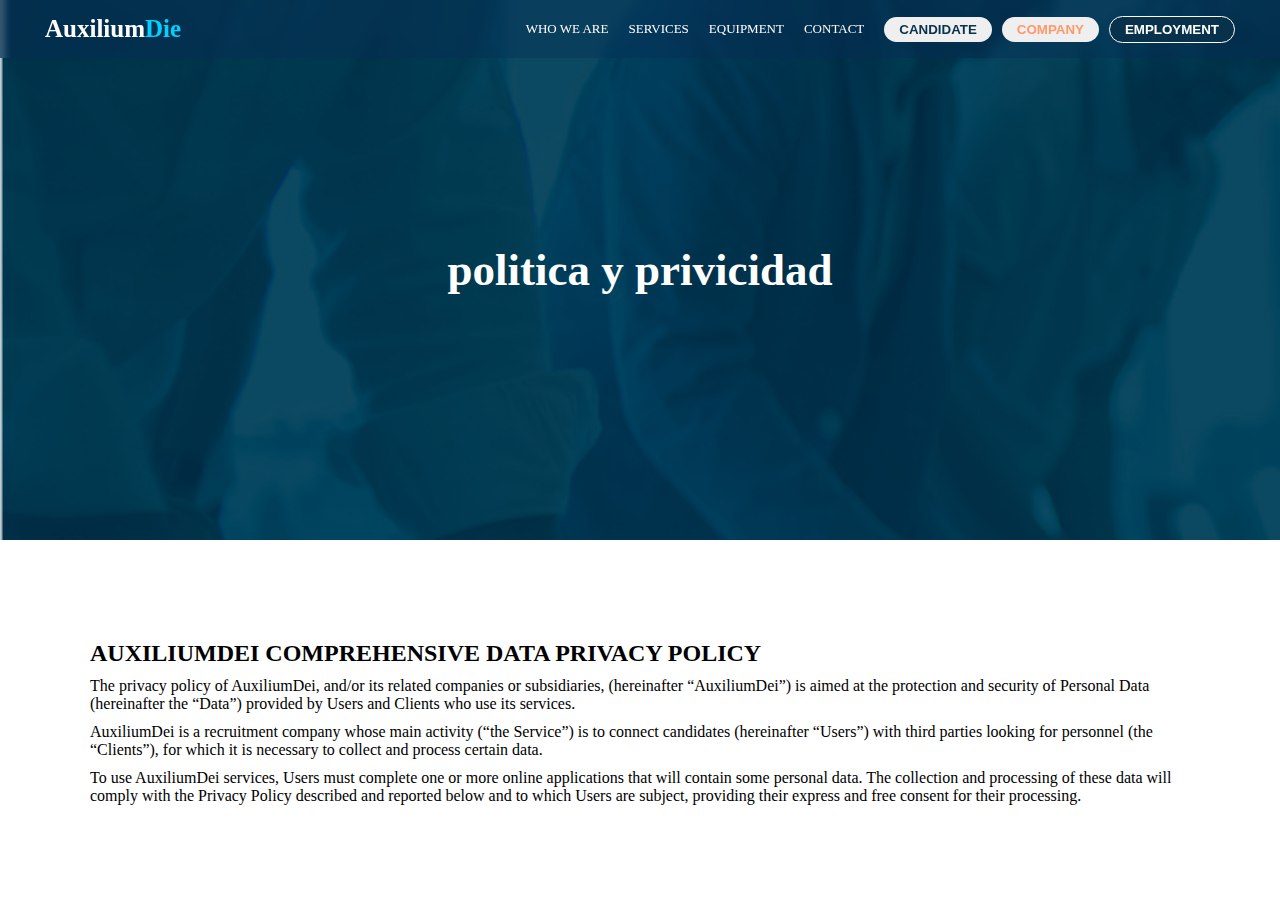
==== politic&Segu/politic.html @ f69e832f "modific politic" ====
<!DOCTYPE html>
<html lang="en">
<head>
    <meta charset="UTF-8">
    <meta name="viewport" content="width=device-width, initial-scale=1.0">
    <title>Privacy Policy - AuxiliumDei</title>
    <link rel="stylesheet" href="./stylePolict.css">
    <link rel="icon" href="../img/auxi.png" type="image/png"
    sizes="40x40" >
</head>
<body>
    <header>
        <a class="logo" href="../index.html">Auxilium<strong>Die</strong></a>
        <nav>
            <ul class="list">
                <li><a class="who" href="">WHO WE ARE</a></li>
                <li><a class="serv" href="">SERVICES</a></li>
                <li><a class="equip" href="">EQUIPMENT</a></li>
                <li><a class="cont" href="../index.html#contacto">CONTACT</a></li>
            </ul>
            <div class="butt">
                <button class="cand"><a href="">CANDIDATE</a></button>
                <button class="comp"><a href="">COMPANY</a></button>
                <button class="emp"><a href="">EMPLOYMENT</a></button>
            </div>
        </nav>
    </header>
    <main>
        <section id="hero">
            <h1 class="polit">politica y privicidad</h1>
        </section>

        <section id="text">
            <h2>AUXILIUMDEI COMPREHENSIVE DATA PRIVACY POLICY </h2>
            <p>The privacy policy of AuxiliumDei, and/or its related companies or subsidiaries, (hereinafter “AuxiliumDei”) is aimed at the protection and security of Personal Data (hereinafter the “Data”) provided by Users and Clients who use its services.</p>
            <p>AuxiliumDei is a recruitment company whose main activity (“the Service”) is to connect candidates (hereinafter “Users”) with third parties looking for personnel (the “Clients”), for which it is necessary to collect and process certain data.</p>
            <p>To use AuxiliumDei services, Users must complete one or more online applications that will contain some personal data. The collection and processing of these data will comply with the Privacy Policy described and reported below and to which Users are subject, providing their express and free consent for their processing.</p>
        </section>
    </main>
</body>
</html>
---- politic&Segu/stylePolict.css ----
:root{
    --navbar: #08324C;
    --dei: #00D2FF;
    --naranja: #FF996D;
    --blanco: #fff;
    --celeste: #95A7B2;
    --azul: #284D63;
    --contact: #F2F4F6;
    --blog: #002A3C;
}

*{
    padding: 0px;
    margin: 0px;
    text-decoration: none;
    list-style: none;
}

a {
    color: inherit;
}
header{
    background-color: aqua;
    display: flex;
    justify-content: space-between;
    padding: 15px 45px;
    background: rgba(8, 41, 85, 0.336);
    backdrop-filter: blur( 4px );
    position:fixed;
    width: 100%;
    box-sizing: border-box;
    
}
.logo {
    
    font-size: 25px;
    font-weight: 600;
    color: var(--blanco);
}
header strong{
    color: var(--dei);
}
nav {
    
    display: flex;
    justify-content: space-between;
    gap: 20px;
}
.list {
    
    color: var(--blanco);
    display: flex;
    gap: 20px;
    align-items: center;
    font-size: 13px;
}
.who:hover{
    text-decoration: underline;
    font-weight: 700;

}
.serv:hover{
    text-decoration: underline;
    font-weight: 700;
}

.equip:hover{
    text-decoration: underline;
    font-weight: 700;

}

.cont:hover{
    text-decoration: underline;
    font-weight: 700;
}

.butt{
    
    display: flex;
    align-items: center;
    gap: 10px;
}
.cand, .comp, .emp{
    display: flex;
    padding: 5px 15px;
    border: none;
    border-radius: 15px;
    font-weight: 800;
}
.cand {
    color: var(--navbar);

}
.comp {
    color: var(--naranja);
}
.emp{
    background-color: var(--navbar);
    border: solid 1px var(--blanco);
    color: var(--blanco);
    
}
main{
}

#hero{
    background-image: url(../img/transicion-laboral.png);
    display: flex;
    background-repeat: no-repeat;
    background-size: cover;
    background-position: center;
    height: 60vh;
    justify-content: center;
    align-items: center;
}
.polit {
    font-size: 45px;
    color: var(--blanco);
}

#text {
    max-width: 1100px;
    margin: auto;
    display: flex;
    flex-direction: column;
    gap: 10px;
    padding-top: 100px ;
}
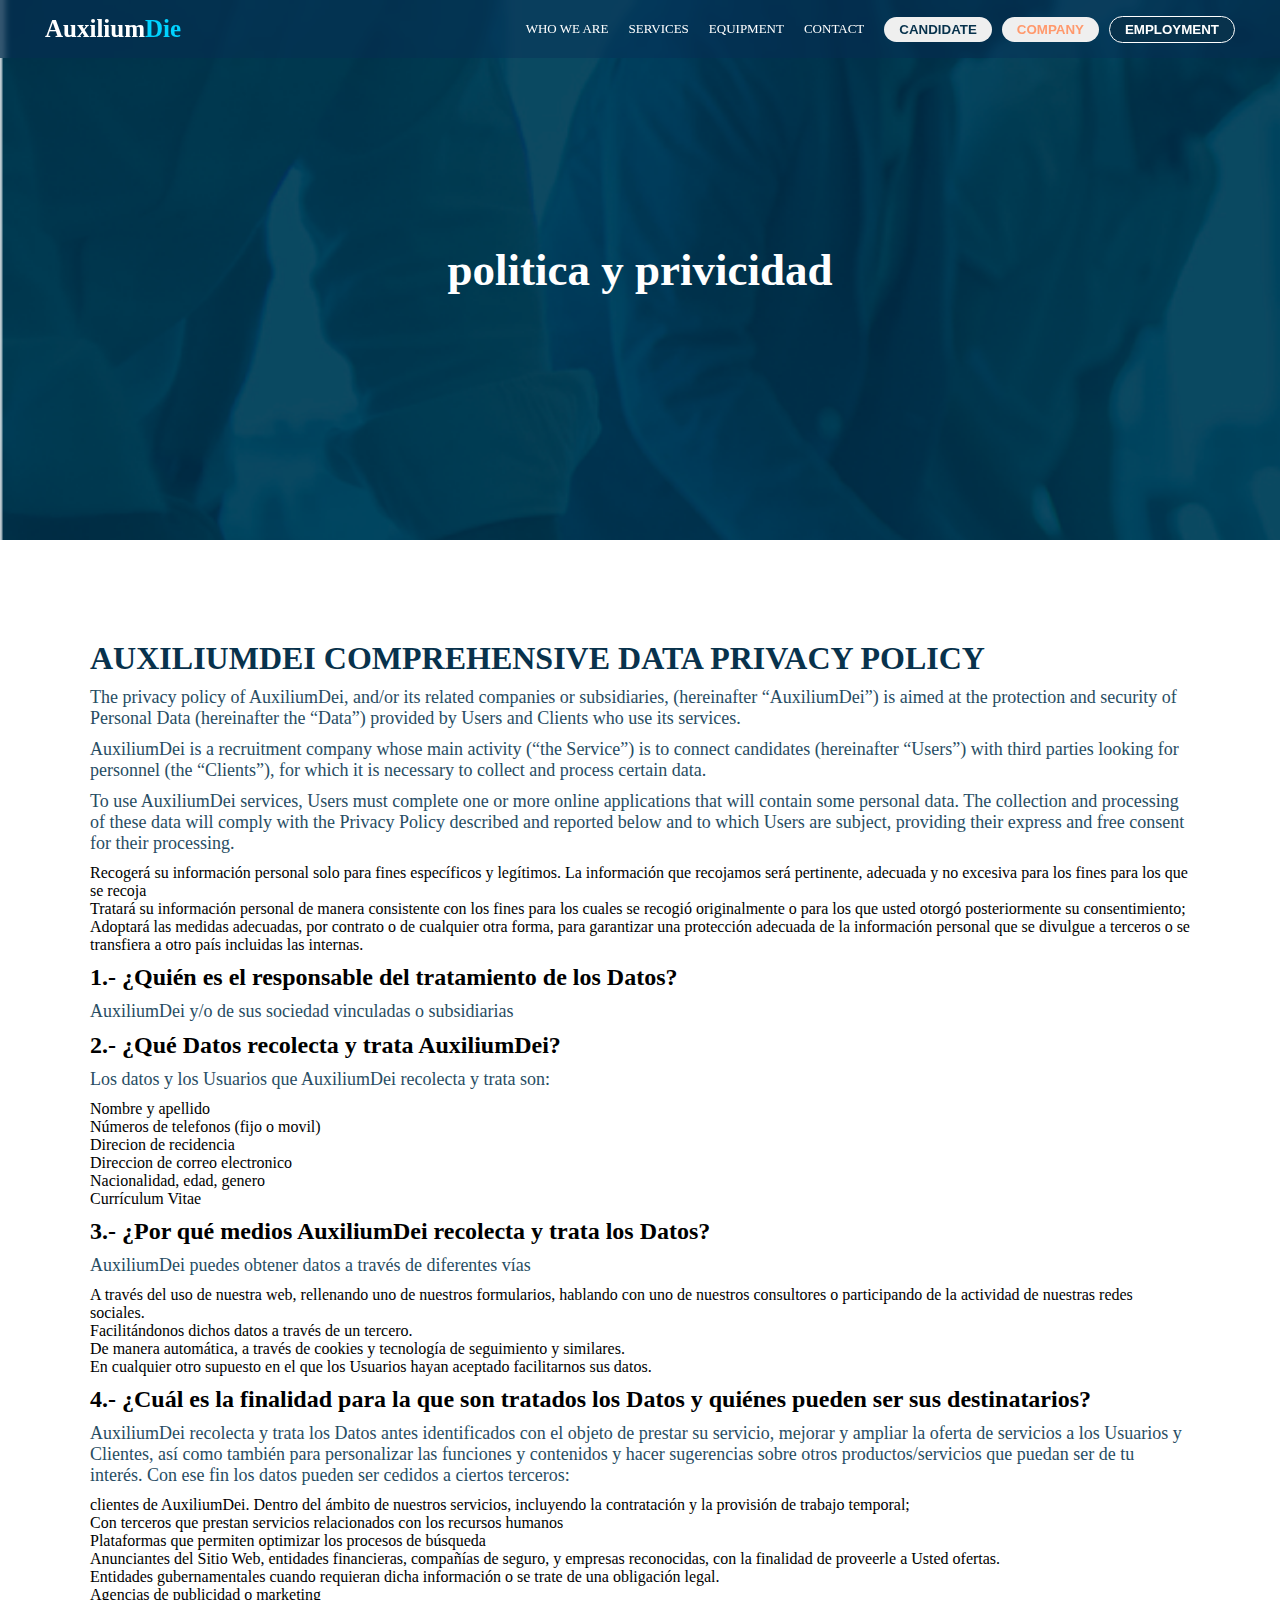
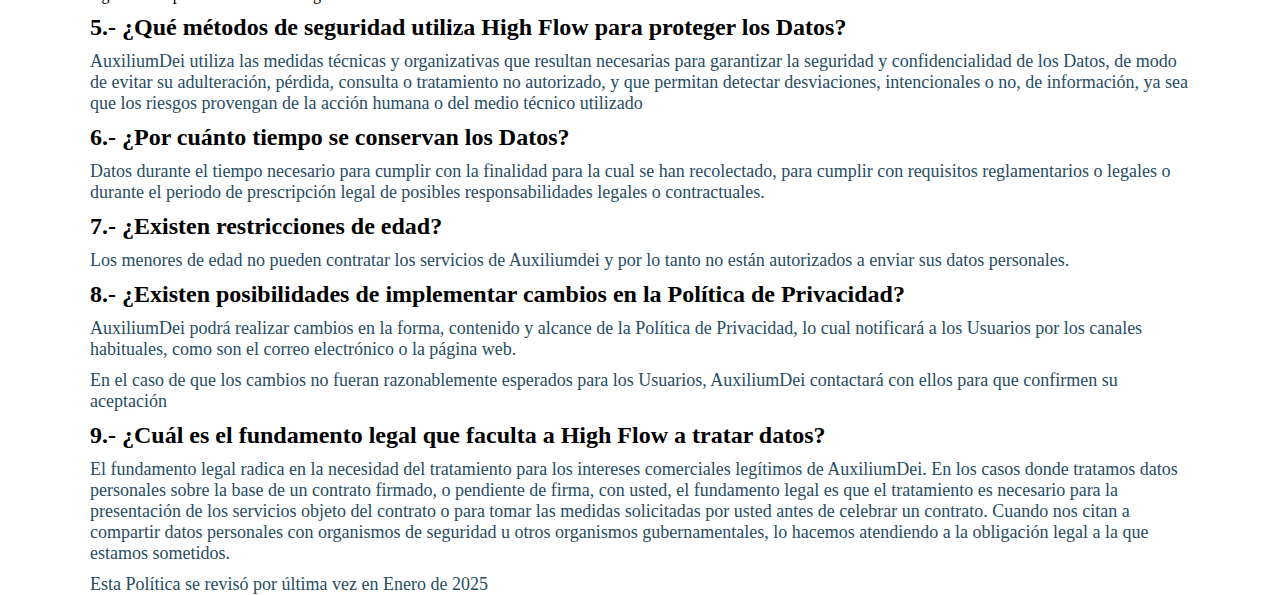
==== commit 7c0f59bb: "modif especialidad" ====
--- a/politic&Segu/politic.html
+++ b/politic&Segu/politic.html
@@ -31,10 +31,63 @@
         </section>
 
         <section id="text">
-            <h2>AUXILIUMDEI COMPREHENSIVE DATA PRIVACY POLICY </h2>
+            <h1>AUXILIUMDEI COMPREHENSIVE DATA PRIVACY POLICY </h1>
             <p>The privacy policy of AuxiliumDei, and/or its related companies or subsidiaries, (hereinafter “AuxiliumDei”) is aimed at the protection and security of Personal Data (hereinafter the “Data”) provided by Users and Clients who use its services.</p>
             <p>AuxiliumDei is a recruitment company whose main activity (“the Service”) is to connect candidates (hereinafter “Users”) with third parties looking for personnel (the “Clients”), for which it is necessary to collect and process certain data.</p>
             <p>To use AuxiliumDei services, Users must complete one or more online applications that will contain some personal data. The collection and processing of these data will comply with the Privacy Policy described and reported below and to which Users are subject, providing their express and free consent for their processing.</p>
+            <ul class="lis">
+                <li>
+                    Recogerá su información personal solo para fines específicos y legítimos. La información que recojamos será pertinente, adecuada y no excesiva para los fines para los que se recoja
+                </li>
+                <li>
+                    Tratará su información personal de manera consistente con los fines para los cuales se recogió originalmente o para los que usted otorgó posteriormente su consentimiento;
+                </li>
+                <li>
+                    Adoptará las medidas adecuadas, por contrato o de cualquier otra forma, para garantizar una protección adecuada de la información personal que se divulgue a terceros o se transfiera a otro país incluidas las internas.
+                </li>
+            </ul>
+            <h2>1.- ¿Quién es el responsable del tratamiento de los Datos?</h2>
+            <p>AuxiliumDei y/o de sus sociedad vinculadas o subsidiarias </p>
+            <h2>2.- ¿Qué Datos recolecta y trata AuxiliumDei?</h2>
+            <p>Los datos y los Usuarios que AuxiliumDei recolecta y trata son:</p>
+            <ul>
+                <li>Nombre y apellido</li>
+                <li>Números de telefonos (fijo o movil)</li>
+                <li>Direcion de recidencia</li>
+                <li>Direccion de correo electronico</li>
+                <li>Nacionalidad, edad, genero</li>
+                <li>Currículum Vitae</li>
+            </ul>
+            <h2>3.- ¿Por qué medios AuxiliumDei recolecta y trata los Datos?</h2>
+            <p>AuxiliumDei puedes obtener datos a través de diferentes vías</p>
+            <ul>
+                <li>A través del uso de nuestra web, rellenando uno de nuestros formularios, hablando con uno de nuestros consultores o participando de la actividad de nuestras redes sociales. </li>
+                <li>Facilitándonos dichos datos a través de un tercero.</li>
+                <li>De manera automática, a través de cookies y tecnología de seguimiento y similares.</li>
+                <li>En cualquier otro supuesto en el que los Usuarios hayan aceptado facilitarnos sus datos.</li>
+            </ul>
+            <h2>4.- ¿Cuál es la finalidad para la que son tratados los Datos y quiénes pueden ser sus destinatarios?</h2>
+            <p>AuxiliumDei recolecta y trata los Datos antes identificados con el objeto de prestar su servicio, mejorar y ampliar la oferta de servicios a los Usuarios y Clientes, así como también para personalizar las funciones y contenidos y hacer sugerencias sobre otros productos/servicios que puedan ser de tu interés. Con ese fin los datos pueden ser cedidos a ciertos terceros:</p>
+            <ul>
+                <li>clientes de AuxiliumDei. Dentro del ámbito de nuestros servicios, incluyendo la contratación y la provisión de trabajo temporal;</li>
+                <li>Con terceros que prestan servicios relacionados con los recursos humanos</li>
+                <li>Plataformas que permiten optimizar los procesos de búsqueda</li>
+                <li>Anunciantes del Sitio Web, entidades financieras, compañías de seguro, y empresas reconocidas, con la finalidad de proveerle a Usted ofertas.</li>
+                <li>Entidades gubernamentales cuando requieran dicha información o se trate de una obligación legal.</li>
+                <li>Agencias de publicidad o marketing</li>
+            </ul>
+            <h2>5.- ¿Qué métodos de seguridad utiliza High Flow para proteger los Datos?</h2>
+            <p>AuxiliumDei utiliza las medidas técnicas y organizativas que resultan necesarias para garantizar la seguridad y confidencialidad de los Datos, de modo de evitar su adulteración, pérdida, consulta o tratamiento no autorizado, y que permitan detectar desviaciones, intencionales o no, de información, ya sea que los riesgos provengan de la acción humana o del medio técnico utilizado</p>
+            <h2>6.- ¿Por cuánto tiempo se conservan los Datos?</h2>
+            <p> Datos durante el tiempo necesario para cumplir con la finalidad para la cual se han recolectado, para cumplir con requisitos reglamentarios o legales o durante el periodo de prescripción legal de posibles responsabilidades legales o contractuales.</p>
+            <h2>7.- ¿Existen restricciones de edad?</h2>
+            <p>Los menores de edad no pueden contratar los servicios de Auxiliumdei y por lo tanto no están autorizados a enviar sus datos personales.</p>
+            <h2>8.- ¿Existen posibilidades de implementar cambios en la Política de Privacidad?</h2>
+            <p>AuxiliumDei podrá realizar cambios en la forma, contenido y alcance de la Política de Privacidad, lo cual notificará a los Usuarios por los canales habituales, como son el correo electrónico o la página web.</p>
+            <p>En el caso de que los cambios no fueran razonablemente esperados para los Usuarios, AuxiliumDei contactará con ellos para que confirmen su aceptación</p>
+            <h2>9.- ¿Cuál es el fundamento legal que faculta a High Flow a tratar datos?</h2>
+            <p>El fundamento legal radica en la necesidad del tratamiento para los intereses comerciales legítimos de AuxiliumDei. En los casos donde tratamos datos personales sobre la base de un contrato firmado, o pendiente de firma, con usted, el fundamento legal es que el tratamiento es necesario para la presentación de los servicios objeto del contrato o para tomar las medidas solicitadas por usted antes de celebrar un contrato. Cuando nos citan a compartir datos personales con organismos de seguridad u otros organismos gubernamentales, lo hacemos atendiendo a la obligación legal a la que estamos sometidos.</p>
+            <p>Esta Política se revisó por última vez en Enero de 2025</p>
         </section>
     </main>
 </body>
--- a/politic&Segu/stylePolict.css
+++ b/politic&Segu/stylePolict.css
@@ -127,3 +127,10 @@
     gap: 10px;
     padding-top: 100px ;
 }
+#text h1 {
+    color: var(--navbar);
+}
+#text p {
+    color: var(--azul);
+    font-size: 18px;
+}
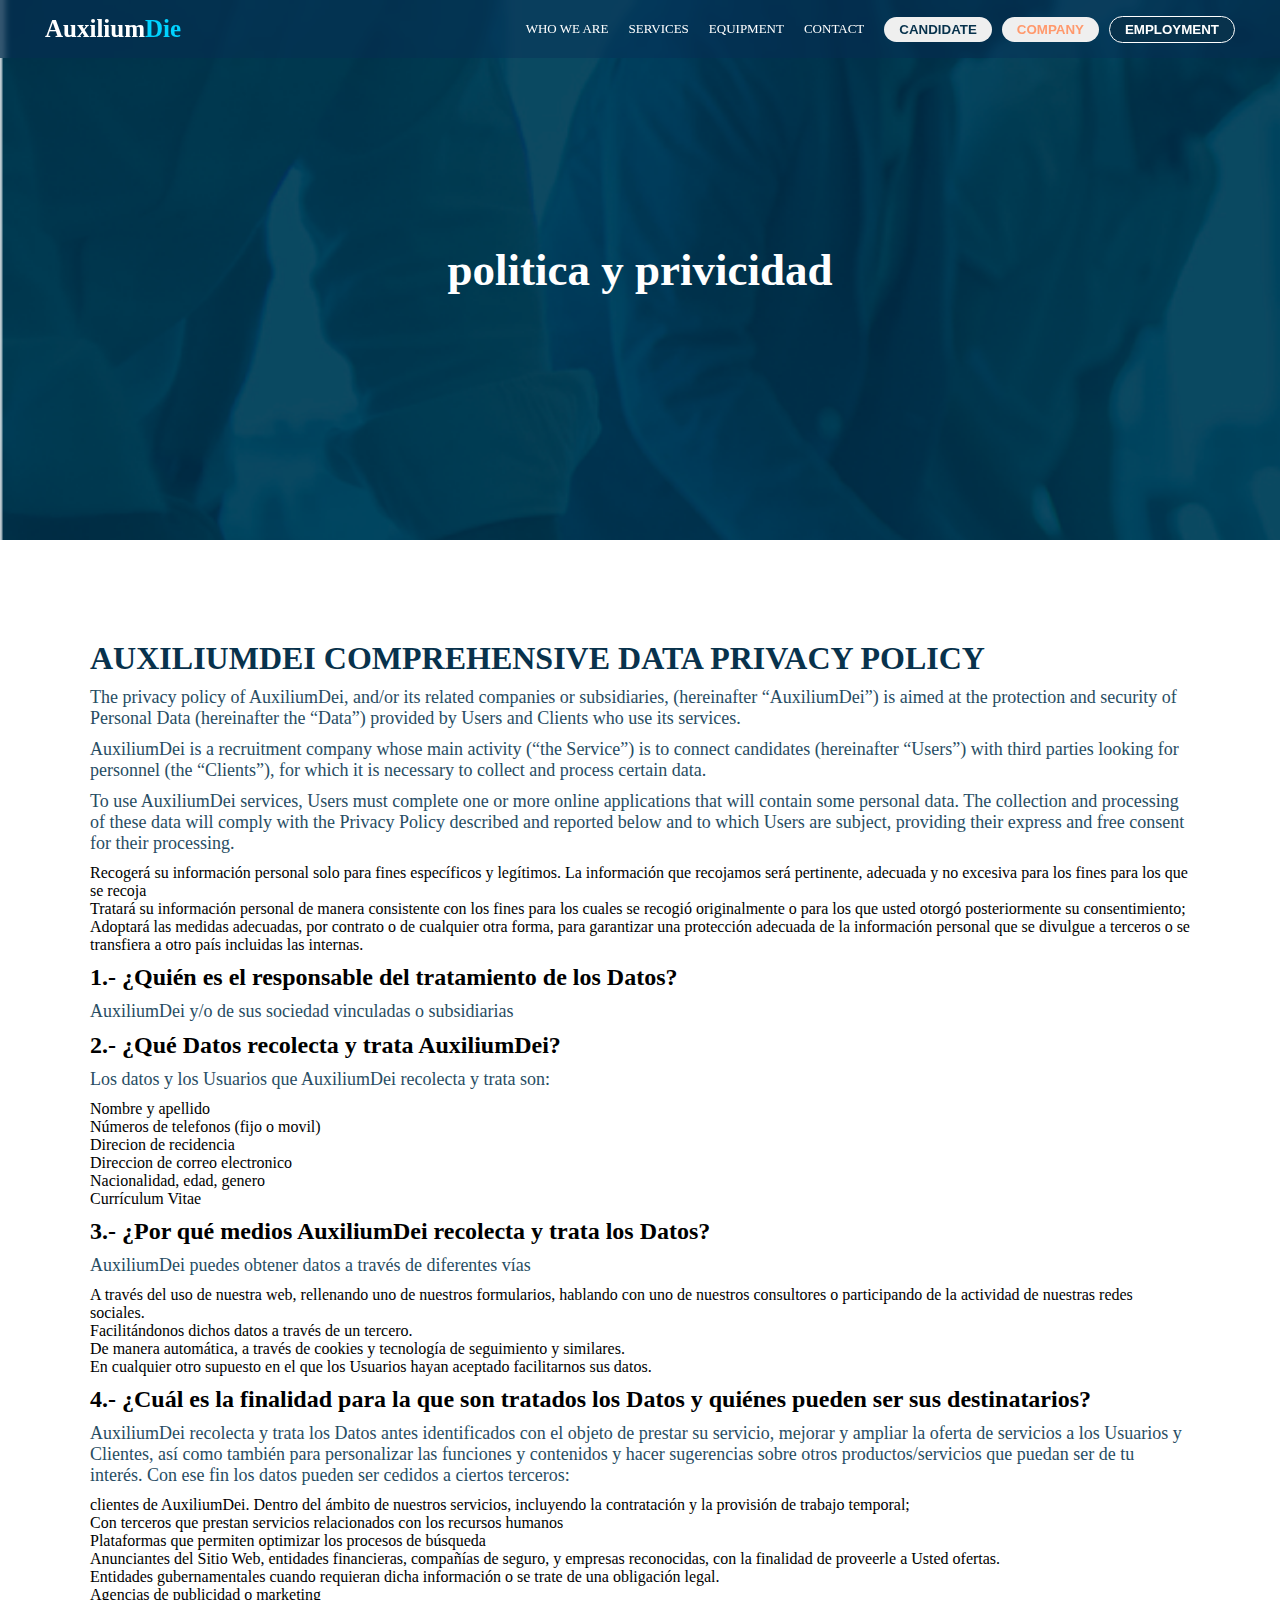
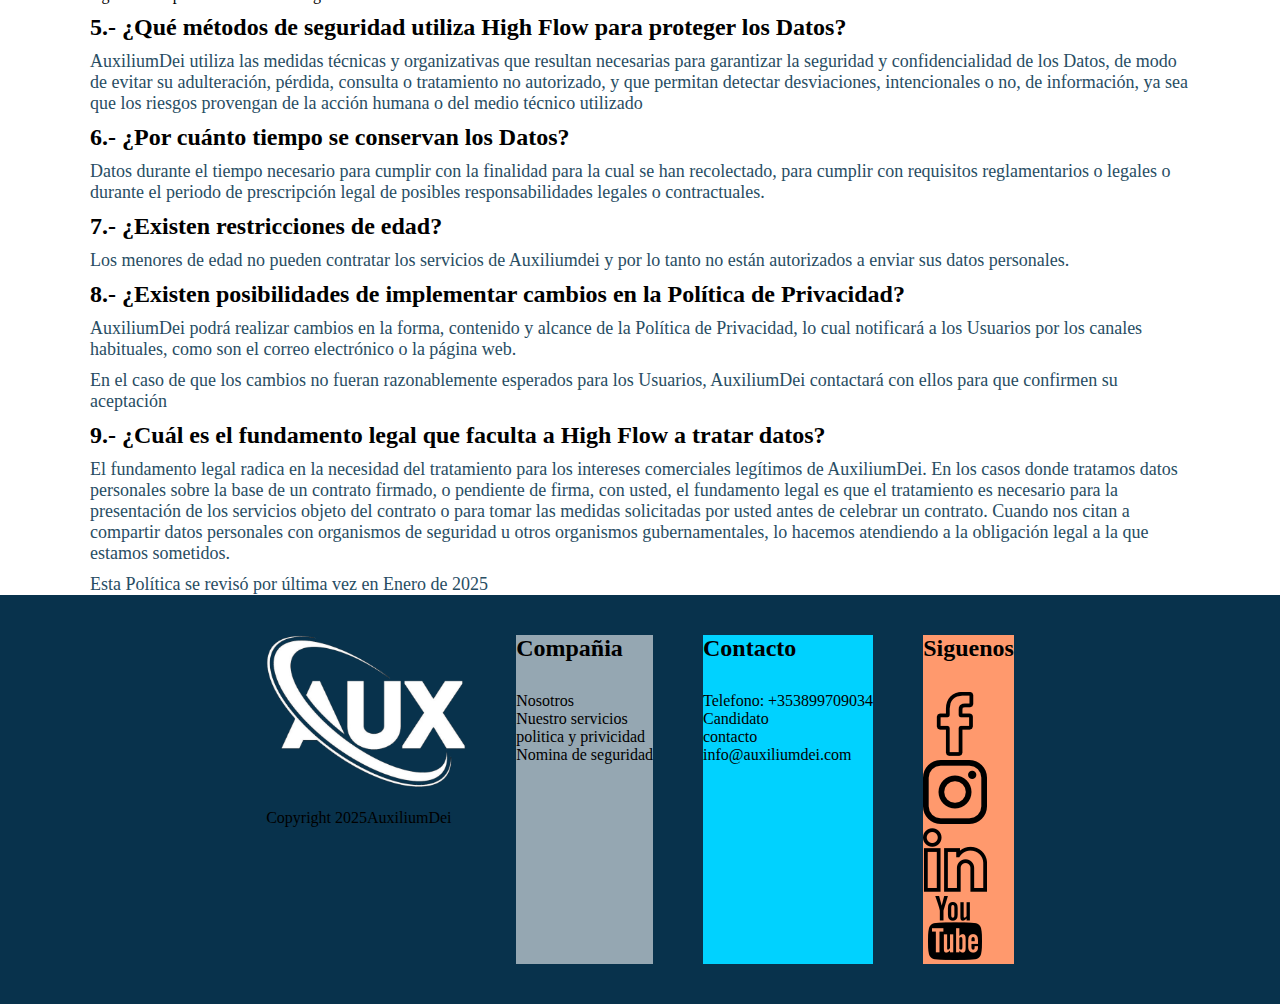
==== commit cc49d84c: "modif footer" ====
--- a/politic&Segu/politic.html
+++ b/politic&Segu/politic.html
@@ -90,5 +90,42 @@
             <p>Esta Política se revisó por última vez en Enero de 2025</p>
         </section>
     </main>
+
+    <footer>
+        <div class="img">
+        <img class="img-aux" src="../img/auxi.png" alt="">
+        <p>Copyright 2025<span>AuxiliumDei</span></p>
+        </div>
+
+        <div class="compañia">
+        <h2>Compañia</h2>
+        <ul>
+            <li>Nosotros</li>
+            <li>Nuestro servicios</li>
+            <li>politica y privicidad</li>
+            <li>Nomina de seguridad</li>
+        </ul>
+        </div>
+        
+        <div class="contact">
+        <h2>Contacto</h2>
+        <ul>
+            <li>Telefono: +353899709034</li>
+            <li>Candidato</li>
+            <li>contacto</li>
+            <li>info@auxiliumdei.com</li>
+        </ul>
+        </div>
+        
+        <div class="siguenos">
+        <h2>Siguenos</h2>
+        <ul>
+            <li><img src="../img/face1.png" alt=""></li>
+            <li><img src="../img/insta1.png" alt=""></li>
+            <li><img src="../img/linke1.png" alt=""></li>
+            <li><img src="../img/youtu1.png" alt=""></li>
+        </ul>
+        </div>
+    </footer>
 </body>
 </html>--- a/politic&Segu/stylePolict.css
+++ b/politic&Segu/stylePolict.css
@@ -134,3 +134,40 @@
     color: var(--azul);
     font-size: 18px;
 }
+
+footer {
+    background-color: var(--navbar);
+    display: flex;
+    justify-content: center;
+    gap: 50px;
+    padding: 40px;
+
+}
+.img {
+    display: flex;
+    flex-direction: column;
+    gap: 20px;
+}
+.img-aux {
+    width: 200px;
+}
+
+.compañia {
+    background-color: var(--celeste);
+    display: flex;
+    flex-direction: column;
+    gap: 30px;
+}
+.contact {
+    background-color: #00D2FF;
+    display: flex;
+    flex-direction: column;
+    gap: 30px;
+}
+
+.siguenos {
+    background-color: #FF996D;
+    display: flex;
+    flex-direction: column;
+    gap: 30px;
+}